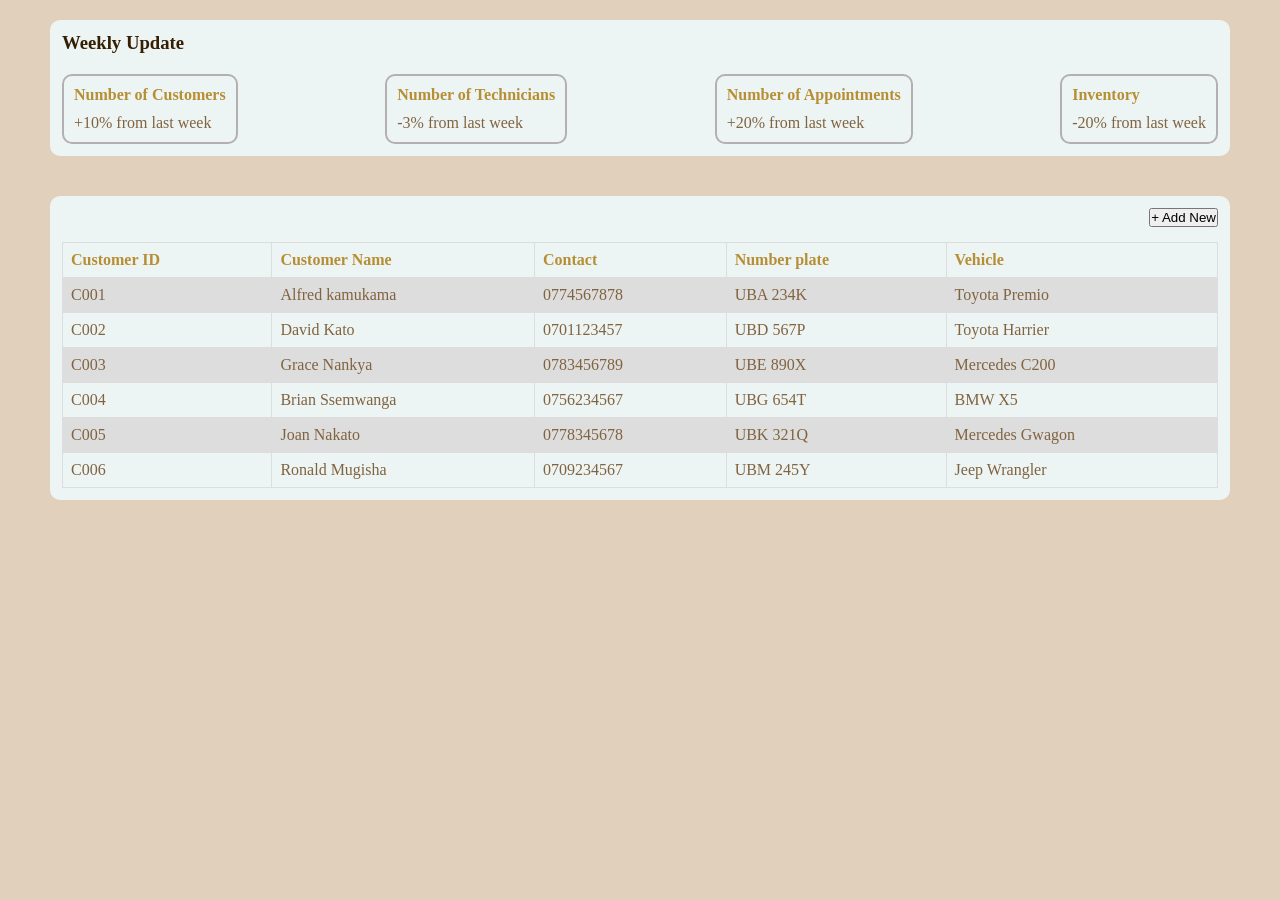
==== index.html @ a48cc566 "a sample of what the dashboard could look like" ====
<!DOCTYPE html>
<html lang="en">
<head>
    <meta charset="UTF-8">
    <meta name="viewport" content="width=device-width, initial-scale=1.0">
    <title>Oyera Bay Service - Dashboard</title>
    <link rel="stylesheet" href="dashboard.css">
</head>
<body>
    
    <div class="container"> 
        <div class="card-container">
            <div id="head">
            <h3>Weekly Update</h3>
            </div>
            <div id="cards-section">
                <section>
                    <p class="title">Number of Customers</p>
                    <p class="sub-title"><span>+10% from last week</span></p>
                </section>

                <section>
                    <p class="title">Number of Technicians</p>
                    <p class="sub-title"><span>-3% from last week</span></p>
                </section>

                <section>
                    <p class="title">Number of Appointments</p>
                    <p class="sub-title"><span>+20% from last week</span></p>
                </section>
                     
                <section>
                    <p class="title">Inventory</p>
                    <p class="sub-title"><span>-20% from last week</span></p>
                </section>
                
            </div>

        </div>

         <div class="table-section">
            <div id="button">
            <button type="button">+ Add New</button>
            </div> 

           <table>
            <div>
  <tr>
    <th id="thead">Customer ID</th>
    <th id="thead">Customer Name</th>
    <th id="thead">Contact</th>
    <th id="thead">Number plate</th>
    <th id="thead">Vehicle</th>
  </tr>
            </div>


<div id="trow">
  <tr>
    <td id="trow">C001</td>
    <td id="trow">Alfred kamukama</td>
    <td id="trow">0774567878</td>
    <td id="trow">UBA 234K</td>
    <td id="trow">Toyota Premio</td>

  </tr>
  <tr>
    <td id="trow">C002</td>
    <td id="trow">David Kato</td>
    <td id="trow">0701123457</td>
    <td id="trow">UBD 567P</td>
    <td id="trow">Toyota Harrier</td>
  </tr>
  <tr>
    <td id="trow">C003</td>
    <td id="trow">Grace Nankya</td>
    <td id="trow">0783456789</td>
    <td id="trow">UBE 890X</td>
    <td id="trow">Mercedes C200</td>
  </tr>
  <tr>
    <td id="trow">C004</td>
    <td id="trow">Brian Ssemwanga</td>
    <td id="trow">0756234567</td>
    <td id="trow">UBG 654T</td>
    <td id="trow">BMW X5</td>
  </tr>
  <tr>
    <td id="trow">C005</td>
    <td id="trow">Joan Nakato</td>
    <td id="trow">0778345678</td>
    <td id="trow">UBK 321Q</td>
    <td id="trow">Mercedes Gwagon</td>
  </tr>
  <tr>
    <td id="trow">C006</td>
    <td id="trow">Ronald Mugisha</td>
    <td id="trow">0709234567</td>
    <td id="trow">UBM 245Y</td>
    <td id="trow">Jeep Wrangler</td>
  </tr>
</div>
</table>  
         </div>
    </div>
    
</body>
</html>
---- dashboard.css ----
*, body {
    margin: 0;
    padding: 0;
    box-sizing: border-box;
}

.container {
    width: 100%;
    height: 100vh;;
    background-color:rgb(225, 208, 188);
    display: flex ;
    flex-direction: column;
}

.card-container, .table-section {
    background-color: rgb(237, 244, 244);
    margin: 20px;
    margin-left: 50px;
    margin-right: 50px;
    padding: 12px;
    border-radius: 10px;
    display: flex;
    flex-direction: column;
}

#cards-section {
    display: flex;
    flex-direction: row;
    justify-content: space-between;
}

#cards-section section {
    padding:  10px;
    border-width: 2px;
    border-style: solid;
    border-radius: 10px;
    border-color: rgb(180, 176, 176);
    font-family: Cambria, Cochin, Georgia, Times, 'Times New Roman', serif;
}

.title {
    margin-bottom: 10px;
    font-weight: bold;
    color: rgb(182, 143, 52);

}

#head {
display: flex;
flex-direction: row;
justify-content: left;
font-family: Cambria, Cochin, Georgia, Times, 'Times New Roman', serif;
margin-bottom: 20px;
color: rgb(53, 31, 2);

}

.sub-title {
    color:  rgb(128, 99, 63);
}

table {
  font-family: arial, sans-serif;
  border-collapse: collapse;
  width: 100%;
}

td, th {
  border: 1px solid #dddddd;
  text-align: left;
  padding: 8px;
}

tr:nth-child(even) {
  background-color: #dddddd;
}

#button {
    display:flex;
    justify-content: right;
    font-family: Cambria, Cochin, Georgia, Times, 'Times New Roman', serif;
    margin-bottom: 15px;
    border-radius: 30px;
    color: rgb(237, 237, 23);
}

#thead {
    font-family: Cambria, Cochin, Georgia, Times, 'Times New Roman', serif;
    color: rgb(182, 143, 52);
    font-weight: bold;
}

#trow {
    font-family: Cambria, Cochin, Georgia, Times, 'Times New Roman', serif;
    color: rgb(128, 99, 63);
}
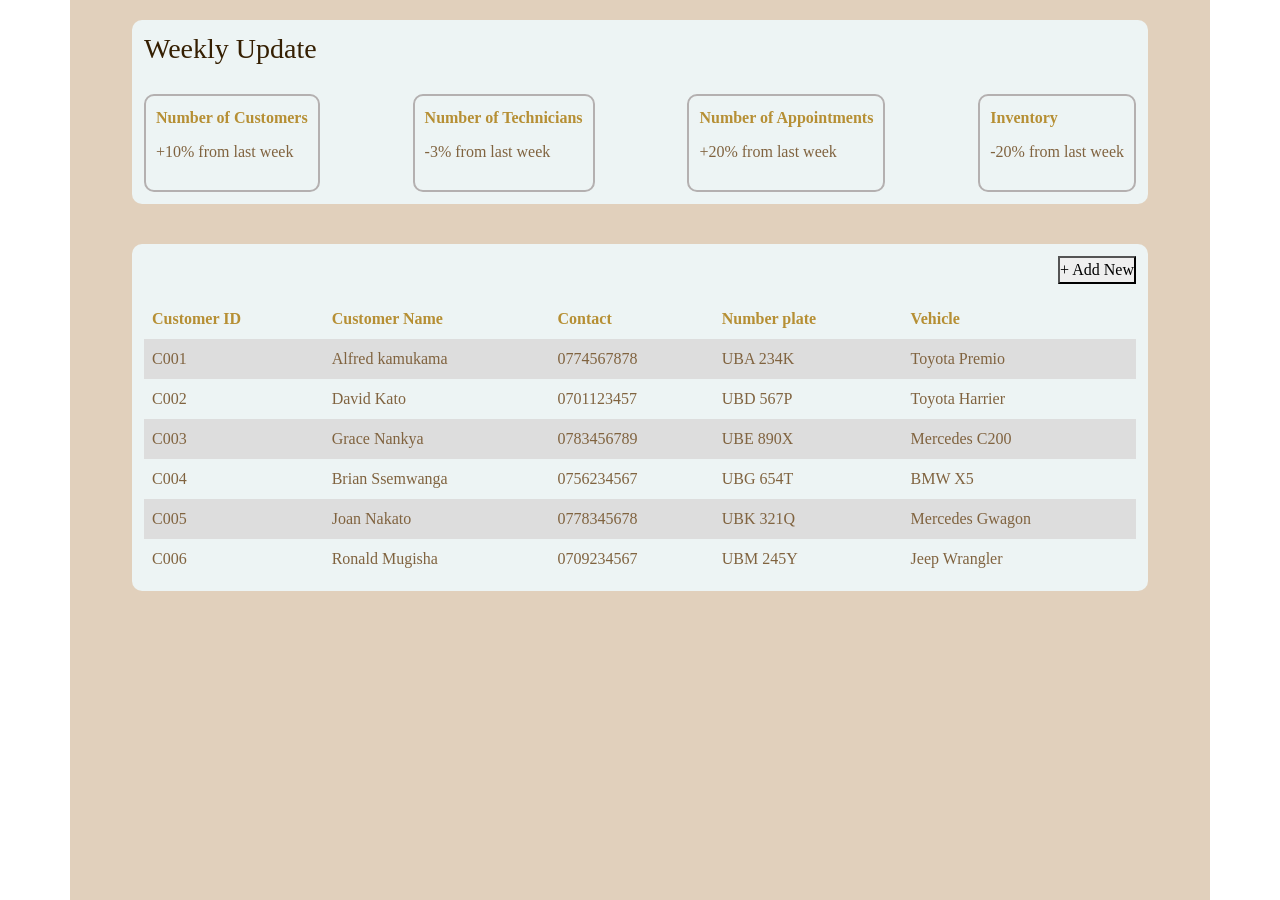
==== commit 5ae19c9e: "added links to the landing" ====
--- a/index.html
+++ b/index.html
@@ -5,9 +5,10 @@
     <meta name="viewport" content="width=device-width, initial-scale=1.0">
     <title>Oyera Bay Service - Dashboard</title>
     <link rel="stylesheet" href="dashboard.css">
+    <link href="https://cdn.jsdelivr.net/npm/bootstrap@5.3.8/dist/css/bootstrap.min.css" rel="stylesheet" integrity="sha384-sRIl4kxILFvY47J16cr9ZwB07vP4J8+LH7qKQnuqkuIAvNWLzeN8tE5YBujZqJLB" crossorigin="anonymous">
 </head>
 <body>
-    
+    <!--start of dashboard-->
     <div class="container"> 
         <div class="card-container">
             <div id="head">
@@ -103,6 +104,8 @@
 </table>  
          </div>
     </div>
-    
+    <!--end of dashboard-->
+
+    <script src="https://cdn.jsdelivr.net/npm/bootstrap@5.3.8/dist/js/bootstrap.bundle.min.js" integrity="sha384-FKyoEForCGlyvwx9Hj09JcYn3nv7wiPVlz7YYwJrWVcXK/BmnVDxM+D2scQbITxI" crossorigin="anonymous"></script>
 </body>
 </html>
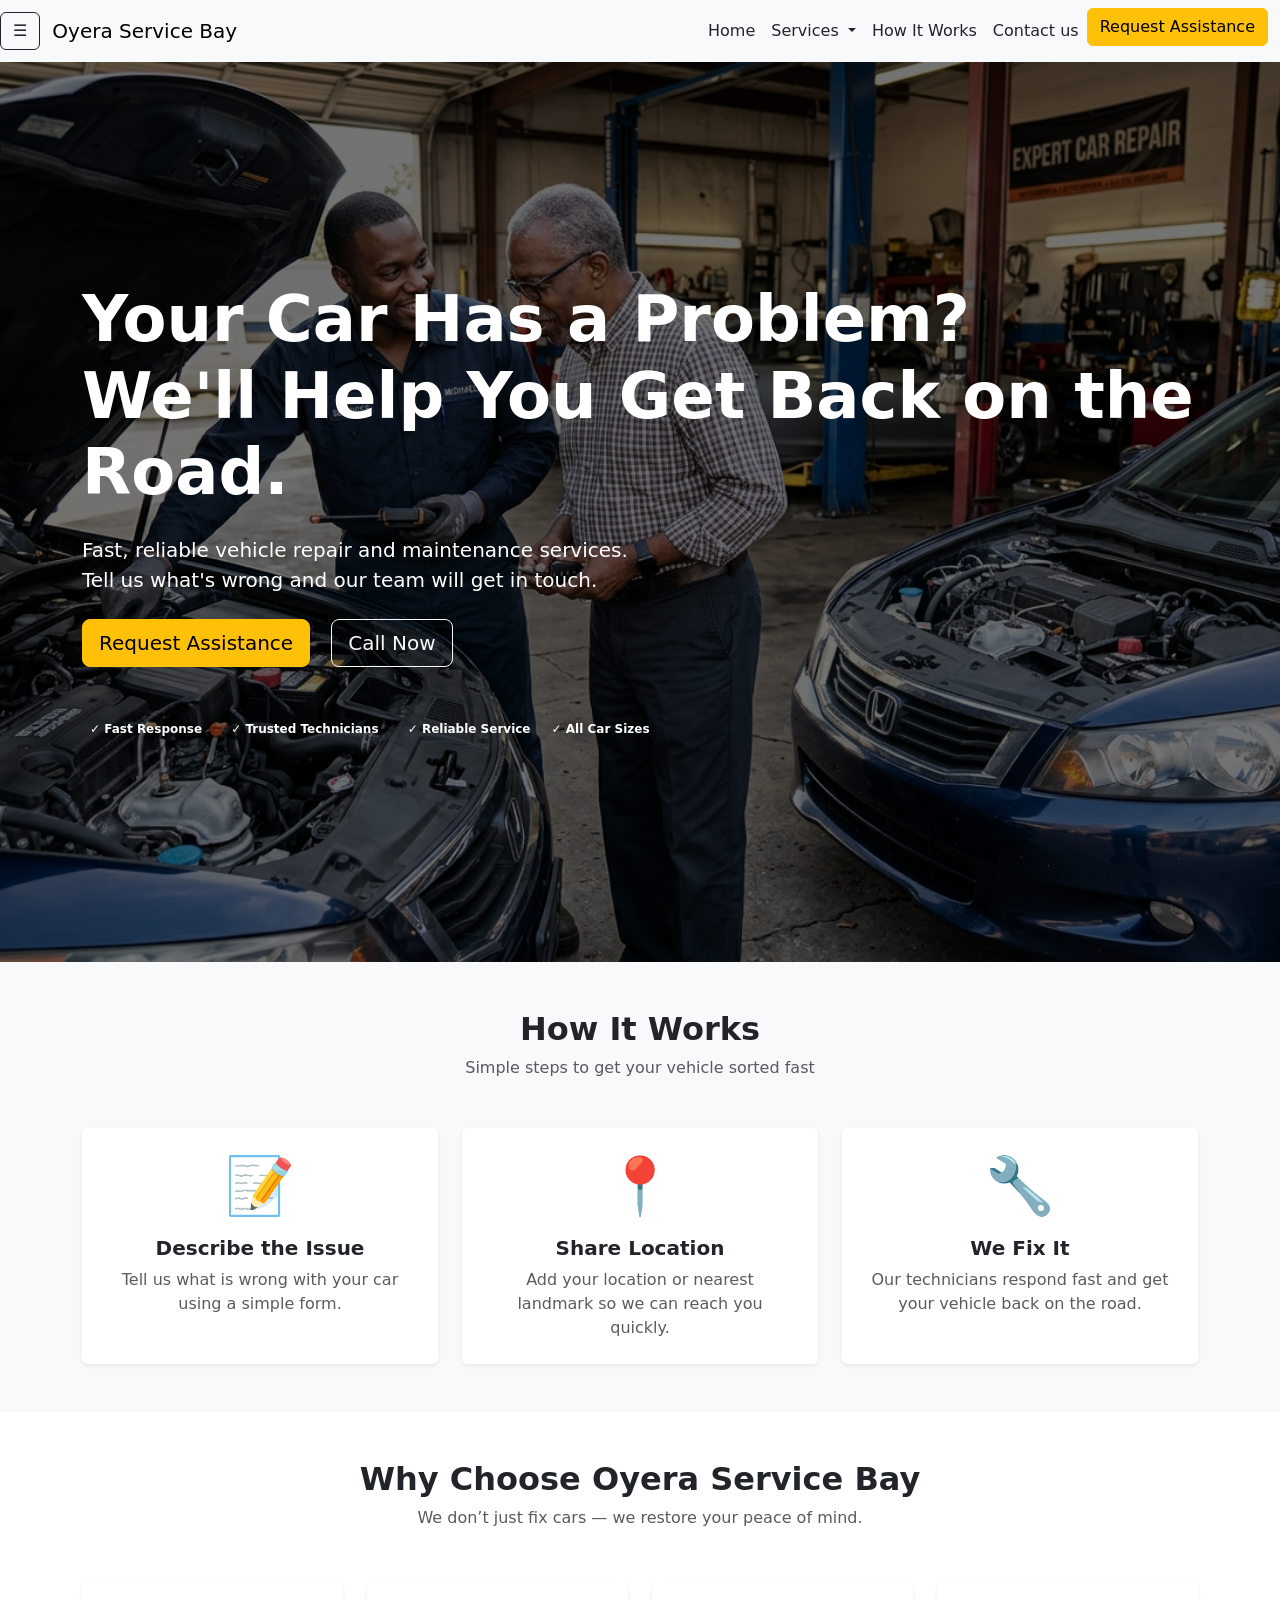
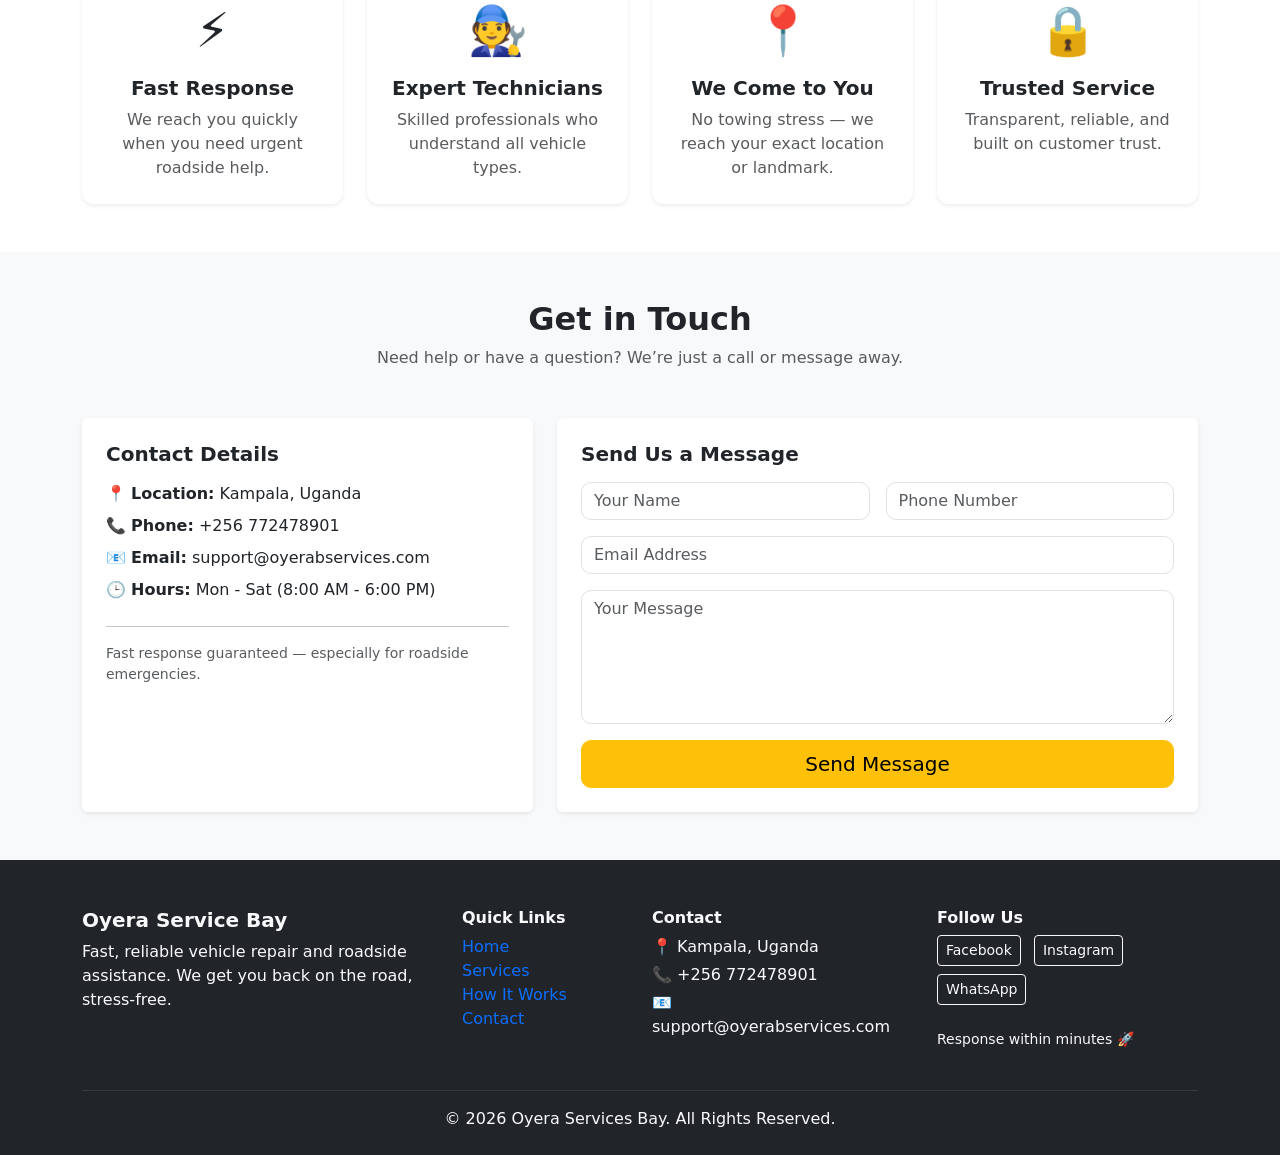
==== commit 807f57ab: "add customer registration, technician registration, landing page" ====
--- a/index.html
+++ b/index.html
@@ -3,109 +3,438 @@
 <head>
     <meta charset="UTF-8">
     <meta name="viewport" content="width=device-width, initial-scale=1.0">
-    <title>Oyera Bay Service - Dashboard</title>
-    <link rel="stylesheet" href="dashboard.css">
+    <title>Landing Page</title>
     <link href="https://cdn.jsdelivr.net/npm/bootstrap@5.3.8/dist/css/bootstrap.min.css" rel="stylesheet" integrity="sha384-sRIl4kxILFvY47J16cr9ZwB07vP4J8+LH7qKQnuqkuIAvNWLzeN8tE5YBujZqJLB" crossorigin="anonymous">
+    <link rel="stylesheet" href="landing_page.css">
 </head>
 <body>
-    <!--start of dashboard-->
-    <div class="container"> 
-        <div class="card-container">
-            <div id="head">
-            <h3>Weekly Update</h3>
+    <!--start of nav-->
+    <div class="">
+ <nav class="navbar navbar-expand-lg bg-body-tertiary">
+  <button class="btn btn-outline-dark" type="button" data-bs-toggle="offcanvas" data-bs-target="#sidebar">
+  ☰
+</button>
+  
+  <div class="container-fluid">
+    <a class="navbar-brand" href="#"> Oyera Service Bay</a>
+    <button class="navbar-toggler" type="button" data-bs-toggle="collapse" data-bs-target="#navbarNavDropdown" aria-controls="navbarNavDropdown" aria-expanded="false" aria-label="Toggle navigation">
+      <span class="navbar-toggler-icon"></span>
+    </button>
+    <div class="collapse navbar-collapse d-flex justify-content-end bd-highlight" id="navbarNavDropdown">
+      <ul class="navbar-nav">
+        <li class="nav-item">
+          <a class="nav-link active text-dark" aria-current="page" href="#hero">Home</a>
+        </li>
+   <li class="nav-item dropdown">
+          <a class="nav-link dropdown-toggle text-dark" href="#" role="button" data-bs-toggle="dropdown" aria-expanded="false">
+            Services
+          </a>
+          <ul class="dropdown-menu">
+            <li><a class="dropdown-item" href="#">Wheel Alignment</a></li>
+            <li><a class="dropdown-item" href="#">Wheel Balance</a></li>
+            <li><a class="dropdown-item" href="#">Engine Oil and Filter change</a></li>
+            <li><a class="dropdown-item" href="#">Gear Oil and Filter change</a></li>
+            <li><a class="dropdown-item" href="#">Brake Fluid change</a></li>
+            <li><a class="dropdown-item" href="#">Brake Pad change</a></li>
+          </ul>
+        </li>
+
+        <li class="nav-item">
+          <a class="nav-link text-dark" href="#how-it-works">How It Works</a>
+        </li>
+        <li class="nav-item">
+          <a class="nav-link text-dark" href="#contact">Contact us</a>
+        </li>
+      </ul>
+    <div>
+   <a href="customer-register.html" class="btn btn-warning w-100 mb-2">
+      Request Assistance
+    </a>
+
+    </div>
+  </div>  
+  
+</nav>
+<!--end of nav-->
+
+  <!-- start of hero-->
+   <section class="hero-section d-flex align-items-center text-white" id="hero">
+    <div class="hero-image"></div>
+
+    <div class="container text-left">
+        <h1 class="display-3 fw-bold">
+            Your Car Has a Problem?<br>
+            We'll Help You Get Back on the Road.
+        </h1>
+
+        <p class="lead my-4">
+            Fast, reliable vehicle repair and maintenance services.<br>
+            Tell us what's wrong and our team will get in touch.
+        </p>
+
+        <div class="mt-4">
+          
+            <a href="customer-register.html" class="btn btn-warning btn-lg me-3">
+              Request Assistance
+            </a>
+
+            <button class="btn btn-outline-light btn-lg">
+                Call Now
+            </button>
+        </div>
+
+        <div class="mt-5">
+            <span class="badge  p-2 me-2">✓ Fast Response</span>
+            <span class="badge  p-2 me-2">✓ Trusted Technicians</span>
+            <span class="badge  p-2">✓ Reliable Service</span>
+            <span class="badge  p-2">✓ All Car Sizes</span>
+        </div>
+    </div>
+</section>
+<!--end of hero-->
+
+<!--start of how it works-->
+<section class="py-5 bg-light" id="how-it-works">
+  <div class="container">
+
+    <!-- Title -->
+    <div class="text-center mb-5">
+      <h2 class="fw-bold">How It Works</h2>
+      <p class="text-muted">Simple steps to get your vehicle sorted fast</p>
+    </div>
+
+    <div class="row g-4">
+
+      <!-- Step 1 -->
+      <div class="col-md-4">
+        <div class="card h-100 border-0 shadow-sm text-center p-4">
+          <div class="display-4 mb-3">📝</div>
+          <h5 class="fw-semibold">Describe the Issue</h5>
+          <p class="text-muted mb-0">
+            Tell us what is wrong with your car using a simple form.
+          </p>
+        </div>
+      </div>
+
+      <!-- Step 2 -->
+      <div class="col-md-4">
+        <div class="card h-100 border-0 shadow-sm text-center p-4">
+          <div class="display-4 mb-3">📍</div>
+          <h5 class="fw-semibold">Share Location</h5>
+          <p class="text-muted mb-0">
+            Add your location or nearest landmark so we can reach you quickly.
+          </p>
+        </div>
+      </div>
+
+      <!-- Step 3 -->
+      <div class="col-md-4">
+        <div class="card h-100 border-0 shadow-sm text-center p-4">
+          <div class="display-4 mb-3">🔧</div>
+          <h5 class="fw-semibold">We Fix It</h5>
+          <p class="text-muted mb-0">
+            Our technicians respond fast and get your vehicle back on the road.
+          </p>
+        </div>
+      </div>
+
+    </div>
+
+  </div>
+</section>
+<!-- end of working-->
+
+<!--start of why-->
+<section class="py-5" id="why-choose-us">
+  <div class="container">
+
+    <!-- Heading -->
+    <div class="text-center mb-5">
+      <h2 class="fw-bold">Why Choose Oyera Service Bay</h2>
+      <p class="text-muted">
+        We don’t just fix cars — we restore your peace of mind.
+      </p>
+    </div>
+
+    <div class="row g-4">
+
+      <!-- Card 1 -->
+      <div class="col-md-3 col-sm-6">
+        <div class="card h-100 border-0 shadow-sm text-center p-4">
+          <div class="display-5 mb-3">⚡</div>
+          <h5 class="fw-semibold">Fast Response</h5>
+          <p class="text-muted mb-0">
+            We reach you quickly when you need urgent roadside help.
+          </p>
+        </div>
+      </div>
+
+      <!-- Card 2 -->
+      <div class="col-md-3 col-sm-6">
+        <div class="card h-100 border-0 shadow-sm text-center p-4">
+          <div class="display-5 mb-3">🧑‍🔧</div>
+          <h5 class="fw-semibold">Expert Technicians</h5>
+          <p class="text-muted mb-0">
+            Skilled professionals who understand all vehicle types.
+          </p>
+        </div>
+      </div>
+
+      <!-- Card 3 -->
+      <div class="col-md-3 col-sm-6">
+        <div class="card h-100 border-0 shadow-sm text-center p-4">
+          <div class="display-5 mb-3">📍</div>
+          <h5 class="fw-semibold">We Come to You</h5>
+          <p class="text-muted mb-0">
+            No towing stress — we reach your exact location or landmark.
+          </p>
+        </div>
+      </div>
+
+      <!-- Card 4 -->
+      <div class="col-md-3 col-sm-6">
+        <div class="card h-100 border-0 shadow-sm text-center p-4">
+          <div class="display-5 mb-3">🔒</div>
+          <h5 class="fw-semibold">Trusted Service</h5>
+          <p class="text-muted mb-0">
+            Transparent, reliable, and built on customer trust.
+          </p>
+        </div>
+      </div>
+
+    </div>
+
+  </div>
+</section>
+<!-- end of why-->
+
+<!--start of contact-->
+<section class="py-5 bg-light" id="contact">
+  <div class="container">
+
+    <!-- Heading -->
+    <div class="text-center mb-5">
+      <h2 class="fw-bold">Get in Touch</h2>
+      <p class="text-muted">
+        Need help or have a question? We’re just a call or message away.
+      </p>
+    </div>
+
+    <div class="row g-4">
+
+      <!-- Contact Info -->
+      <div class="col-md-5">
+        <div class="p-4 bg-white shadow-sm rounded h-100">
+
+          <h5 class="fw-bold mb-3">Contact Details</h5>
+
+          <p class="mb-2">
+            📍 <strong>Location:</strong> Kampala, Uganda
+          </p>
+
+          <p class="mb-2">
+            📞 <strong>Phone:</strong> +256 772478901
+          </p>
+
+          <p class="mb-2">
+            📧 <strong>Email:</strong> support@oyerabservices.com
+          </p>
+
+          <p class="mb-4">
+            🕒 <strong>Hours:</strong> Mon - Sat (8:00 AM - 6:00 PM)
+          </p>
+
+          <hr>
+
+          <p class="text-muted small">
+            Fast response guaranteed — especially for roadside emergencies.
+          </p>
+
+        </div>
+      </div>
+
+      <!-- Contact Form -->
+      <div class="col-md-7">
+        <div class="p-4 bg-white shadow-sm rounded">
+
+          <h5 class="fw-bold mb-3">Send Us a Message</h5>
+
+          <form>
+
+            <div class="row g-3">
+
+              <div class="col-md-6">
+                <input type="text" class="form-control" placeholder="Your Name">
+              </div>
+
+              <div class="col-md-6">
+                <input type="text" class="form-control" placeholder="Phone Number">
+              </div>
+
+              <div class="col-12">
+                <input type="email" class="form-control" placeholder="Email Address">
+              </div>
+
+              <div class="col-12">
+                <textarea class="form-control" rows="5" placeholder="Your Message"></textarea>
+              </div>
+
+              <div class="col-12">
+                <button class="btn btn-warning w-100 btn-lg">
+                  Send Message
+                </button>
+              </div>
+
             </div>
-            <div id="cards-section">
-                <section>
-                    <p class="title">Number of Customers</p>
-                    <p class="sub-title"><span>+10% from last week</span></p>
-                </section>
-
-                <section>
-                    <p class="title">Number of Technicians</p>
-                    <p class="sub-title"><span>-3% from last week</span></p>
-                </section>
-
-                <section>
-                    <p class="title">Number of Appointments</p>
-                    <p class="sub-title"><span>+20% from last week</span></p>
-                </section>
-                     
-                <section>
-                    <p class="title">Inventory</p>
-                    <p class="sub-title"><span>-20% from last week</span></p>
-                </section>
-                
-            </div>
-
-        </div>
-
-         <div class="table-section">
-            <div id="button">
-            <button type="button">+ Add New</button>
-            </div> 
-
-           <table>
-            <div>
-  <tr>
-    <th id="thead">Customer ID</th>
-    <th id="thead">Customer Name</th>
-    <th id="thead">Contact</th>
-    <th id="thead">Number plate</th>
-    <th id="thead">Vehicle</th>
-  </tr>
-            </div>
-
-
-<div id="trow">
-  <tr>
-    <td id="trow">C001</td>
-    <td id="trow">Alfred kamukama</td>
-    <td id="trow">0774567878</td>
-    <td id="trow">UBA 234K</td>
-    <td id="trow">Toyota Premio</td>
-
-  </tr>
-  <tr>
-    <td id="trow">C002</td>
-    <td id="trow">David Kato</td>
-    <td id="trow">0701123457</td>
-    <td id="trow">UBD 567P</td>
-    <td id="trow">Toyota Harrier</td>
-  </tr>
-  <tr>
-    <td id="trow">C003</td>
-    <td id="trow">Grace Nankya</td>
-    <td id="trow">0783456789</td>
-    <td id="trow">UBE 890X</td>
-    <td id="trow">Mercedes C200</td>
-  </tr>
-  <tr>
-    <td id="trow">C004</td>
-    <td id="trow">Brian Ssemwanga</td>
-    <td id="trow">0756234567</td>
-    <td id="trow">UBG 654T</td>
-    <td id="trow">BMW X5</td>
-  </tr>
-  <tr>
-    <td id="trow">C005</td>
-    <td id="trow">Joan Nakato</td>
-    <td id="trow">0778345678</td>
-    <td id="trow">UBK 321Q</td>
-    <td id="trow">Mercedes Gwagon</td>
-  </tr>
-  <tr>
-    <td id="trow">C006</td>
-    <td id="trow">Ronald Mugisha</td>
-    <td id="trow">0709234567</td>
-    <td id="trow">UBM 245Y</td>
-    <td id="trow">Jeep Wrangler</td>
-  </tr>
+
+          </form>
+
+        </div>
+      </div>
+
+    </div>
+
+  </div>
+</section>
+<!--end of contact-->
+
+<!--start of footer-->
+<footer class="bg-dark text-light pt-5 pb-4" id="footer">
+
+  <div class="container">
+
+    <div class="row g-4">
+
+      <!-- Brand -->
+      <div class="col-md-4">
+        <h5 class="fw-bold">Oyera Service Bay</h5>
+        <p class="text">
+          Fast, reliable vehicle repair and roadside assistance.
+          We get you back on the road, stress-free.
+        </p>
+      </div>
+
+      <!-- Quick Links -->
+      <div class="col-md-2">
+        <h6 class="fw-bold">Quick Links</h6>
+        <ul class="list-unstyled">
+          <li><a href="#" class="text-decoration-none">Home</a></li>
+          <li><a href="#services" class="text-decoration-none">Services</a></li>
+          <li><a href="#how-it-works" class="text-decoration-none">How It Works</a></li>
+          <li><a href="#contact" class="text-decoration-none">Contact</a></li>
+        </ul>
+      </div>
+
+      <!-- Contact Info -->
+      <div class="col-md-3">
+        <h6 class="fw-bold">Contact</h6>
+
+        <p class="mb-1">📍 Kampala, Uganda</p>
+        <p class="mb-1">📞 +256 772478901</p>
+        <p class="mb-0">📧 support@oyerabservices.com</p>
+      </div>
+
+      <!-- Social Media -->
+      <div class="col-md-3">
+        <h6 class="fw-bold">Follow Us</h6>
+
+        <a href="#" class="btn btn-outline-light btn-sm me-2 mb-2">
+          Facebook
+        </a>
+
+        <a href="#" class="btn btn-outline-light btn-sm me-2 mb-2">
+          Instagram
+        </a>
+
+        <a href="#" class="btn btn-outline-light btn-sm mb-2">
+          WhatsApp
+        </a>
+
+        <p class="mt-3 small">
+          Response within minutes 🚀
+        </p>
+      </div>
+
+    </div>
+
+    <hr class="border-secondary mt-4">
+
+    <!-- Bottom Row -->
+    <div class="text-center text-small">
+      © 2026 Oyera Services Bay. All Rights Reserved.
+    </div>
+
+  </div>
+
+</footer>
+<!--end of footer-->
+
+<!--start of sidebar-->
+<div class="offcanvas offcanvas-start" tabindex="-1" id="sidebar" style="width: 20rem;">
+
+  <!-- Header -->
+  <div class="offcanvas-header">
+    <h5 class="offcanvas-title fw-bold">Oyera Services Bay</h5>
+    <button type="button" class="btn-close" data-bs-dismiss="offcanvas"></button>
+  </div>
+
+  <!-- Body -->
+  <div class="offcanvas-body">
+
+    <!-- Navigation Links -->
+    <div class="list-group mb-4">
+
+      <a href="#hero" class="list-group-item list-group-item-action">
+        🏠 Home
+      </a>
+
+      <a href="#services" class="list-group-item list-group-item-action">
+        🔧 Services
+      </a>
+
+      <a href="#how-it-works" class="list-group-item list-group-item-action">
+        ⚙️ How It Works
+      </a>
+
+      <a href="#why-choose-us" class="list-group-item list-group-item-action">
+        ⭐ Why Choose Us
+      </a>
+
+      <a href="#contact" class="list-group-item list-group-item-action">
+        📞 Contact
+      </a>
+
+    </div>
+
+    <hr>
+
+    <!-- REGISTRATION LINKS -->
+    <h6 class="fw-bold mb-2">Access Portal</h6>
+
+    <a href="customer-register.html" class="btn btn-warning w-100 mb-2">
+      👤 Customer Registration
+    </a>
+
+    <a href="technician-register.html" class="btn btn-outline-primary w-100 mb-3">
+      🔧 Technician Registration
+    </a>
+
+    <hr>
+
+    <!-- ADMIN (PROTECTED ACCESS) -->
+    <h6 class="fw-bold mb-2 text-danger">Admin Area</h6>
+
+    <a href="dashboard.html" class="btn btn-dark w-100">
+      🔐 Admin Dashboard
+    </a>
+
+    <small class="d-block mt-2">
+      Authorized personnel only
+    </small>
+
+  </div>
 </div>
-</table>  
-         </div>
-    </div>
-    <!--end of dashboard-->
-
-    <script src="https://cdn.jsdelivr.net/npm/bootstrap@5.3.8/dist/js/bootstrap.bundle.min.js" integrity="sha384-FKyoEForCGlyvwx9Hj09JcYn3nv7wiPVlz7YYwJrWVcXK/BmnVDxM+D2scQbITxI" crossorigin="anonymous"></script>
+<!--end of sidebar-->
+  <script src="https://cdn.jsdelivr.net/npm/bootstrap@5.3.8/dist/js/bootstrap.bundle.min.js" integrity="sha384-FKyoEForCGlyvwx9Hj09JcYn3nv7wiPVlz7YYwJrWVcXK/BmnVDxM+D2scQbITxI" crossorigin="anonymous"></script>  
 </body>
 </html>
--- a/landing_page.css
+++ b/landing_page.css
@@ -0,0 +1,54 @@
+.hero-section{
+    min-height: 100vh;
+    background:
+        linear-gradient(
+            rgba(0,0,0,0.55),
+            rgba(0,0,0,0.55)
+        ),
+        url('Gemini_Generated_Image_.png');
+
+    background-size: cover;
+    background-position: center;
+    background-repeat: no-repeat;
+}
+.hero-image{
+    background-image: url('images/mechanic.jpg');
+    background-size: cover;
+    background-position: center;
+    opacity: 0.5;
+    filter: blur(2px);
+}
+#how-it-works .card:hover {
+  transform: translateY(-6px);
+  transition: 0.3s ease;
+}
+#why-choose-us .card {
+  transition: 0.3s ease;
+  border-radius: 12px;
+}
+
+#why-choose-us .card:hover {
+  transform: translateY(-8px);
+}
+#contact .form-control {
+  border-radius: 10px;
+}
+
+#contact .btn {
+  border-radius: 10px;
+}
+.offcanvas {
+  background-color: #f8f9fa;
+}
+
+.list-group-item {
+  border: none;
+  font-weight: 500;
+}
+
+.list-group-item:hover {
+  background-color: #e9ecef;
+}
+.small-sidebar {
+    width: 260px; /* default is ~400px, we shrink it */
+}
